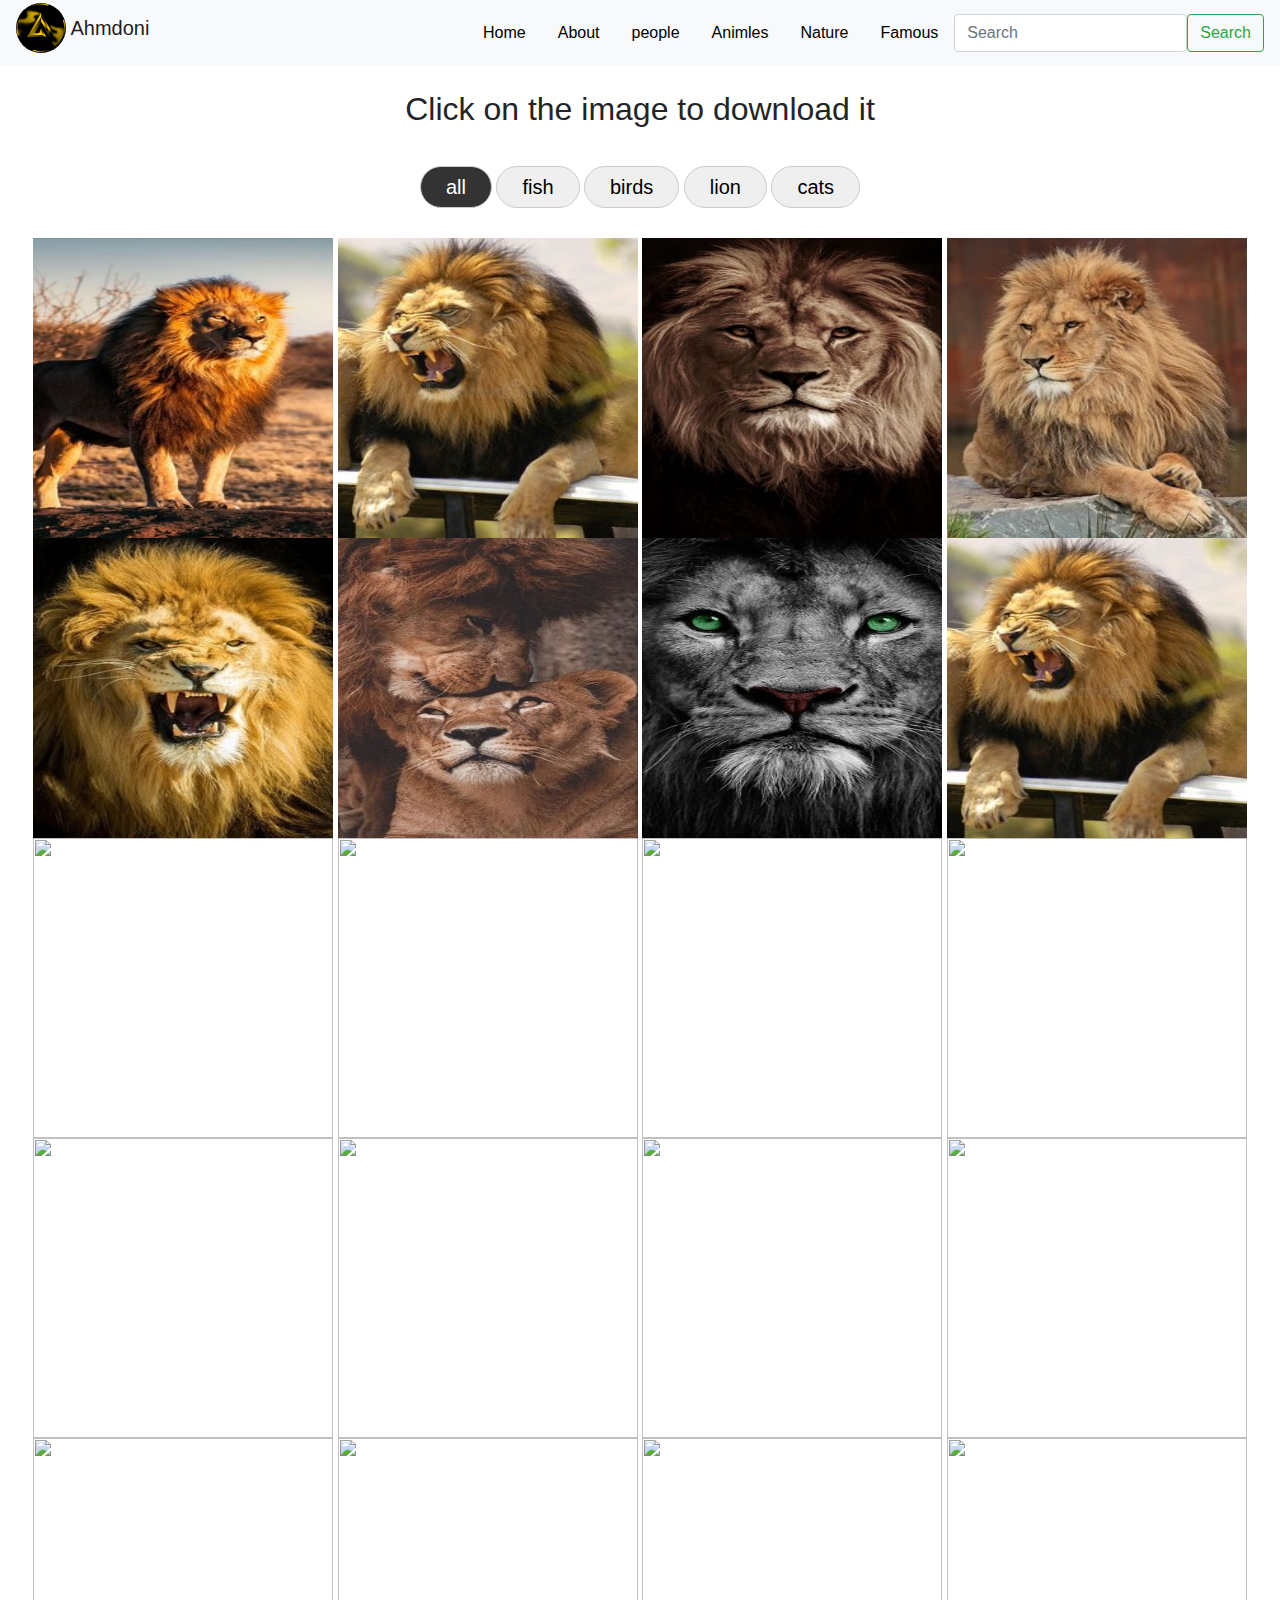
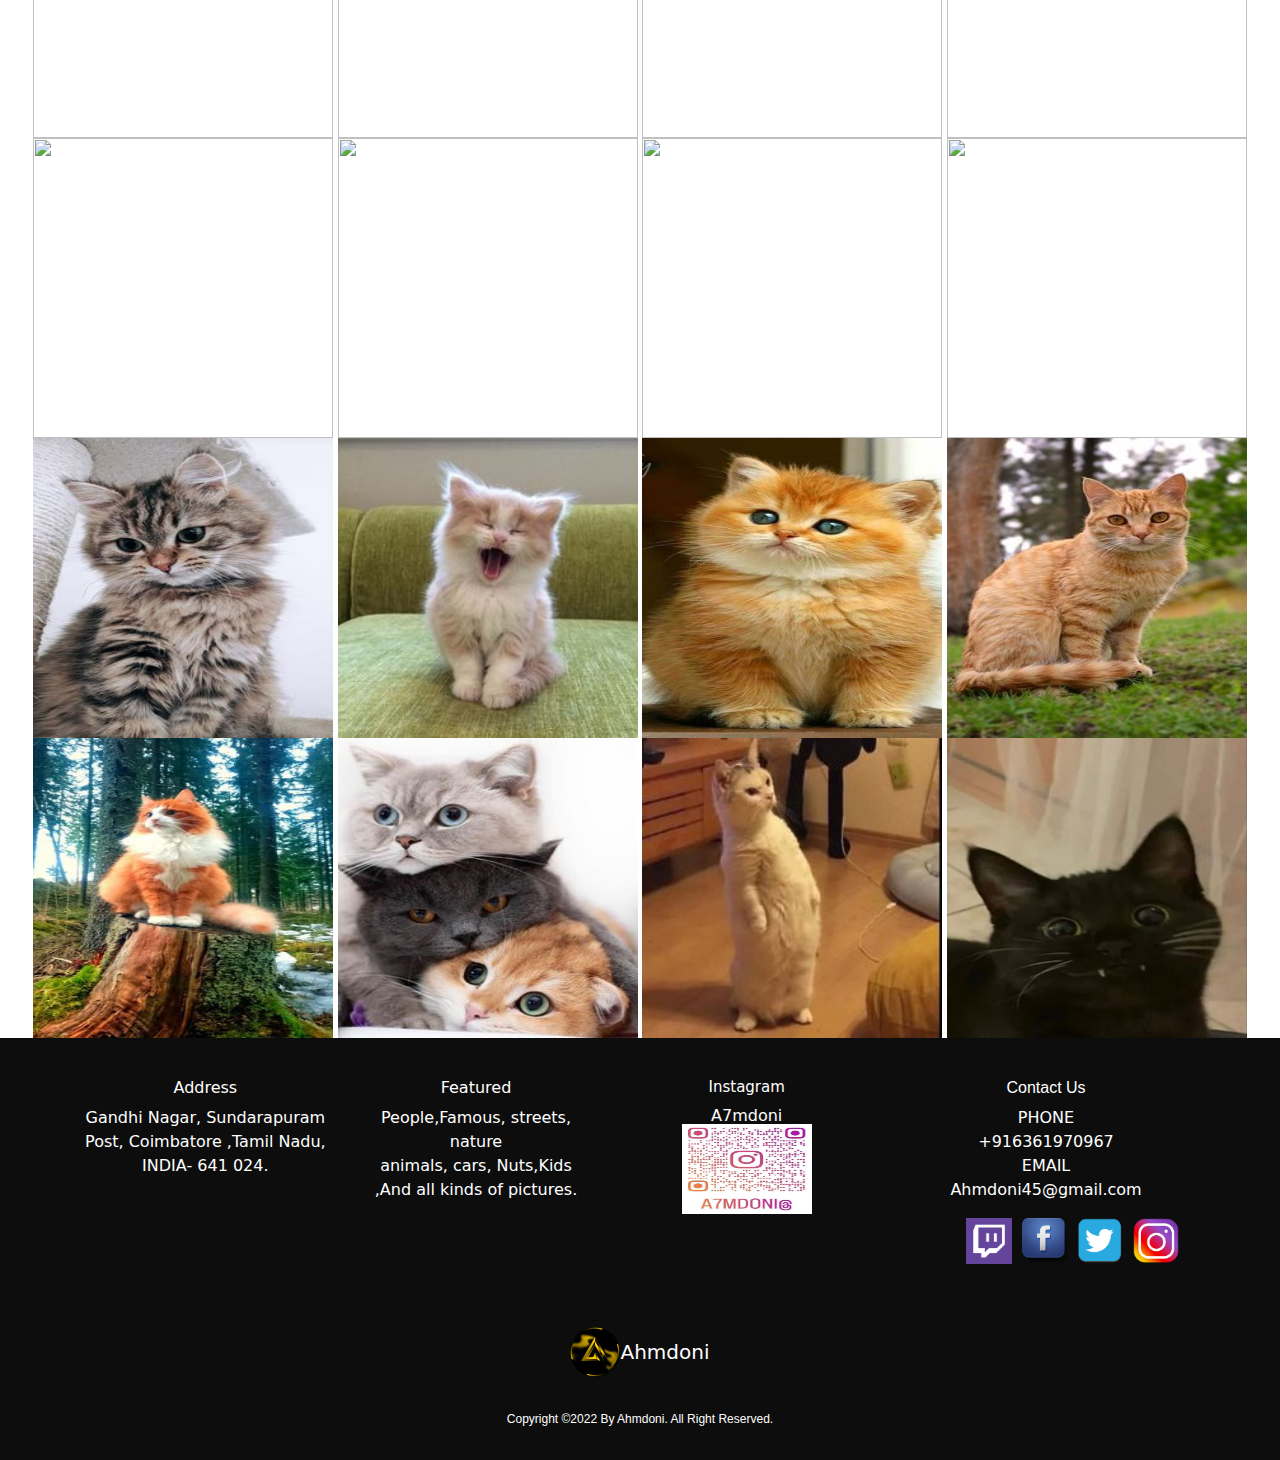
==== animals.html @ 9657eada "Add files via upload" ====
<!DOCTYPE html>
<html lang="en">
<head>
    <meta charset="UTF-8">
    <meta http-equiv="X-UA-Compatible" content="IE=edge">
    <meta name="viewport" content="width=device-width, initial-scale=1.0">
    <title>Document</title>
    <link rel="stylesheet" href="animals.css">
    <link rel="stylesheet" href="https://cdn.jsdelivr.net/npm/bootstrap@4.0.0/dist/css/bootstrap.min.css" integrity="sha384-Gn5384xqQ1aoWXA+058RXPxPg6fy4IWvTNh0E263XmFcJlSAwiGgFAW/dAiS6JXm" crossorigin="anonymous">
</head>
<body>



    <nav class="navbar navbar-expand-lg navbar-light bg-light" >
        <a class="navbar-brand" id="idris1" href="#">
          <img style=" border-radius: 50%; margin-top: -10px;" src="WhatsApp Image 2022-11-13 at 3.16.21 AM.jpeg" width="50" height="50" class="d-inline-block align-top" alt="Avatar">
          Ahmdoni 
        </a>
    <p class="navbar-brand" id="idris1"></p>
    <button class="navbar-toggler" type="button" data-toggle="collapse" data-target="#navbarSupportedContent" aria-controls="navbarSupportedContent" aria-expanded="false" aria-label="Toggle navigation">
    <span class="navbar-toggler-icon"></span>
    </button>
    <div class="collapse navbar-collapse" id="navbarSupportedContent">
    <ul class="navbar-nav mr-auto">
    
    </ul>
    
    
    
    <ul class="nav justify-content-center">
        <li class="nav-item">
          <a class="nav-link active" aria-current="page"  id="doni9"  style="color:black" href="doni.html">Home</a>
        </li>
        <li class="nav-item">
          <a class="nav-link" id="doni" style="color:black" href="#">About</a>
        </li>
        <li class="nav-item">
          <a class="nav-link" id="doni6" style="color:black" href="pepole.html">people</a>
        </li>
        <li class="nav-item">
            <a class="nav-link" id="doni3" style="color:black" href="animals.html">Animles</a>
          </li>
          <li class="nav-item">
            <a class="nav-link" id="doni4" style="color:black" href="nature.html">Nature</a>
          </li>
          <li class="nav-item">
            <a class="nav-link" id="doni5" style="color:black" href="famus.html">Famous</a>
          </li>
      </ul>
    
</ul>
<form class="d-flex" role="search">
  <input class="form-control me-2" type="search" placeholder="Search" aria-label="Search">
  <button class="btn btn-outline-success" type="submit">Search</button>
</form>
    </div>
    </nav>
    
      <script src="https://code.jquery.com/jquery-3.2.1.slim.min.js" integrity="sha384-KJ3o2DKtIkvYIK3UENzmM7KCkRr/rE9/Qpg6aAZGJwFDMVNA/GpGFF93hXpG5KkN" crossorigin="anonymous"></script>
    <script src="https://cdn.jsdelivr.net/npm/popper.js@1.12.9/dist/umd/popper.min.js" integrity="sha384-ApNbgh9B+Y1QKtv3Rn7W3mgPxhU9K/ScQsAP7hUibX39j7fakFPskvXusvfa0b4Q" crossorigin="anonymous"></script>
    <script src="https://cdn.jsdelivr.net/npm/bootstrap@4.0.0/dist/js/bootstrap.min.js" integrity="sha384-JZR6Spejh4U02d8jOt6vLEHfe/JQGiRRSQQxSfFWpi1MquVdAyjUar5+76PVCmYl" crossorigin="anonymous"></script>
    <br>
     
    



    
        <div class="body2">
            <h2>Click on the image to download it</h2>
            <input type="radio" id="all" name="button" checked>
            <input type="radio" id="fish" name="button">
            <input type="radio" id="birds" name="button">
            <input type="radio" id="lion" name="button">
            <input type="radio" id="cats" name="button">
            
            <label class="tag all" for="all">all</label>
            <label class="tag tag1" for="fish">fish</label>
            <label class="tag tag2" for="birds">birds</label>
            <label class="tag tag3" for="lion">lion</label>
            <label class="tag tag4" for="cats">cats</label>
          
            <br>
        
            <div class="images">
            
                    <img id="a7mdoni1" src="51ce6a3f68585bb4bf3963a09ea7c323.jpeg"  class="lion">
                    <img id="a7mdoni2" src="51f0fab3a84d438f36e5dd52f5d9e5f7 (1).jpeg"  class="lion">
                    <img id="a7mdoni3" src="95a886840b6cf97eb833e248d658596e.jpeg"  class="lion">
                    <img id="a7mdoni1" src="247e8360ef51dc62c81873b501513787.jpeg"  class="lion">
                    <img id="a7mdoni2" src="1750c8a843d64aedbdd80978d5d9576a.jpeg"  class="lion">
                    <img id="a7mdoni3" src="6422f1775fb9fbcaac04072166013844.jpeg"  class="lion">
                    <img id="a7mdoni2" src="4982056f8e0ac90ca8592ea5dd36728e.jpeg"  class="lion">
                    <img id="a7mdoni3" src="51f0fab3a84d438f36e5dd52f5d9e5f7 (1).jpeg"  class="lion">
                
                
        
            
                    <img id="a7mdoni4" src="https://source.unsplash.com/eqXiLNfZDc0"  class="birds">
                    <img id="a7mdoni5" src="https://source.unsplash.com/7_TTPznVIQI"  class="birds">
                    <img id="a7mdoni4" src="https://source.unsplash.com/eqXiLNfZDc0"  class="birds">
                    <img id="a7mdoni5" src="https://source.unsplash.com/7_TTPznVIQI"  class="birds">
                    <img id="a7mdoni4" src="https://source.unsplash.com/eqXiLNfZDc0"  class="birds">
                    <img id="a7mdoni5" src="https://source.unsplash.com/7_TTPznVIQI"  class="birds">
                    <img id="a7mdoni4" src="https://source.unsplash.com/eqXiLNfZDc0"  class="birds">
                    <img id="a7mdoni5" src="https://source.unsplash.com/7_TTPznVIQI"  class="birds">
                
        
            
                    <img id="a7mdoni6" src="https://source.unsplash.com/YV593oyMKmo"  class="fish">
                    <img id="a7mdoni7" src="https://source.unsplash.com/nI3bUW1Xqik"  class="fish">
                    <img id="a7mdoni8" src="https://source.unsplash.com/qlnoAyck9Zc"  class="fish">
                    <img id="a7mdoni6" src="https://source.unsplash.com/YV593oyMKmo"  class="fish">
                    <img id="a7mdoni7" src="https://source.unsplash.com/nI3bUW1Xqik"  class="fish">
                    <img id="a7mdoni8" src="https://source.unsplash.com/qlnoAyck9Zc"  class="fish">
                    <img id="a7mdoni6" src="https://source.unsplash.com/YV593oyMKmo"  class="fish">
                    <img id="a7mdoni7" src="https://source.unsplash.com/nI3bUW1Xqik"  class="fish">


        
                    <img id="a7mdoni9" src="59ecf6b1014140e645931a27ee9e0869.jpeg"  class="cats">
                    <img id="a7mdoni10" src="26c7355fe46f62d84579857c6f8c4ea5.jpeg"  class="cats">
                    <img id="a7mdoni9" src="bed7639b0a4c92f8a02414968b7a9907.jpeg"  class="cats">
                    <img id="a7mdoni10" src="87e2f0e3ab3a2f719da1ee3db638d71e.jpeg"  class="cats">
                    <img id="a7mdoni9" src="a181f273e292eab0e2986b23815c6b28.jpeg"  class="cats">
                    <img id="a7mdoni10" src="e689476d68157a3b33961489db179a81.jpeg"  class="cats">
                    <img id="a7mdoni9" src="a110d7aa40b43bb13269e2e44ba6e8cc.jpeg"  class="cats">
                    <img id="a7mdoni10" src="493f58afa87930ea30c155f9585729a9.jpeg"  class="cats">
        
        
        
                    
                
            </div>
        </div>


    <div class="p-3  text-white" style="background-color:#0D0D0D; margin-top: ;" id="Contact">
        <div class="container text-center">
          <div class="row row-cols-1 row-cols-sm-2 row-cols-md-4">
            <div class="col"><br><h5 class="text-start" style="font-size: 16px;font-family:system-ui, -apple-system, BlinkMacSystemFont, 'Segoe UI', Roboto, Oxygen, Ubuntu, Cantarell, 'Open Sans', 'Helvetica Neue', sans-serif;" >Address<br></h5>
              <p class="text-start" style="font-size: 16px;color:white;font-family:system-ui, -apple-system, BlinkMacSystemFont, 'Segoe UI', Roboto, Oxygen, Ubuntu, Cantarell, 'Open Sans', 'Helvetica Neue', sans-serif;"><i class="fa fa-map-marker"></i>
      Gandhi Nagar,
      Sundarapuram Post,
      Coimbatore ,Tamil Nadu, INDIA- 641 024. </p></div>
            <div class="col"><br><h5 class="text-start"style="font-size: 16px;color:white;font-family:system-ui, -apple-system, BlinkMacSystemFont, 'Segoe UI', Roboto, Oxygen, Ubuntu, Cantarell, 'Open Sans', 'Helvetica Neue', sans-serif;">Featured</h5>
              <p class="text-start" style="font-size: 16px;color:white;font-family:system-ui, -apple-system, BlinkMacSystemFont, 'Segoe UI', Roboto, Oxygen, Ubuntu, Cantarell, 'Open Sans', 'Helvetica Neue', sans-serif;">People,Famous, streets, nature <br>animals, cars, Nuts,Kids<br>
                ,And all kinds of pictures.</p></div>
            <div class="col"><br><h5 class="text-start" style="font-size: 15px;color:white;font-family:system-ui, -apple-system, BlinkMacSystemFont, 'Segoe UI', Roboto, Oxygen, Ubuntu, Cantarell, 'Open Sans', 'Helvetica Neue', sans-serif;"> Instagram</h5>
              <p class="text-start" style="font-size: 16px;color:white;font-family:system-ui, -apple-system, BlinkMacSystemFont, 'Segoe UI', Roboto, Oxygen, Ubuntu, Cantarell, 'Open Sans', 'Helvetica Neue', sans-serif;"><i class="fa fa-envelope"></i> A7mdoni<br>
                <i class="fa fa-envelope"></i></p> <img id="insta" src="WhatsApp Image 2022-11-13 at 3.38.16 AM.jpeg" class="img-fluid" alt="..."></div>
            <div class="col"><br><h5 class="text-start"style="font-size: 16px;color:white;">Contact Us</h5>
              <p class="text-start" style="font-size: 16px;color:white;font-family:system-ui, -apple-system, BlinkMacSystemFont, 'Segoe UI', Roboto, Oxygen, Ubuntu, Cantarell, 'Open Sans', 'Helvetica Neue', sans-serif;"><i class="fa fa-phone-square"></i>PHONE<br> +916361970967 <br><i class="fa fa-phone-square"></i>EMAIL<br>Ahmdoni45@gmail.com <br>
                 <div style="width: 250px;" class="ml-5 mt-3">
                  <a href="https://www.twitch.tv/a7mdoni" ><img class="facebook_logo" style="margin-left: 5px;"  src="pngwing.com (10).png" width="46px" height="46px" alt="" ></a>
                <a href="https://www.facebook.com/profile.php?id=100082954144459" ><img class="facebook_logo" style="margin-left: 5px;"  src="pngwing.com (5).png" width="46px" height="46px" alt=""></a>
                <a href="https://twitter.com/a7mdonii" ><img class="facebook_logo" style="margin-left: 5px;"  src="pngwing.com (8).png" width="46px" height="46px" alt=""></a>
                <a href="https://www.instagram.com/a7mdoni/"><img class="facebook_logo"  style="margin-left: 5px;" src="pngwing.com (4).png" width="46px" height="45px" alt=""></a>
            </div></p></div>
            </div>
        </div>
        <br>
        <hr>
      <p class="fw-bolder text-center" style="font-size: 20px;font-family:system-ui, -apple-system, BlinkMacSystemFont, 'Segoe UI', Roboto, Oxygen, Ubuntu, Cantarell, 'Open Sans', 'Helvetica Neue', sans-serif;">    <img style=" border-radius: 50%; margin-top:  -10px; margin-left: px;" src="WhatsApp Image 2022-11-13 at 3.16.21 AM.jpeg " width="50" height="50" class="d-inline-block align-top" alt="Avatar">Ahmdoni </p>
      <hr>
      <p class="text-center" style="font-size:12px ;">Copyright ©2022 By Ahmdoni. All Right Reserved.</p>
      </div>
        </div>
      </div>
      


</body>
</html>
---- animals.css ----
.body2{
    text-align: center;
    margin: 0px 2em;
    font-family: arial;
}

input{
    display: none;
}

.tag{
    font-size: 20px;
    margin: 1.5em 0px;
    padding: 5px 25px;
    border-radius: 50px;
    display: inline-block;
    cursor: pointer;
    background: #efefef;
    text-decoration: none;
    color: black;
    border: 1px solid #ccc;
}

#a7mdoni1{
    max-width: 300px;
    width: 300px;
    height: 300px;
    transition: all .4s ease-in-out;
}

#a7mdoni2{
    max-width: 300px;
    width: 300px;
    height: 300px;
    transition: all .4s ease-in-out;
}

#a7mdoni3{
    max-width: 300px;
    width: 300px;
    height: 300px;
    transition: all .4s ease-in-out;
}

#a7mdoni4{
    max-width: 300px;
    width: 300px;
    height: 300px;
    transition: all .4s ease-in-out;
}

#a7mdoni5{
    max-width: 300px;
    width: 300px;
    height: 300px;
    transition: all .4s ease-in-out;
}

#a7mdoni6{
    max-width: 300px;
    width: 300px;
    height: 300px;
    transition: all .4s ease-in-out;
}
#a7mdoni7{
    max-width: 300px;
    width: 300px;
    height: 300px;
    transition: all .4s ease-in-out;
}

#a7mdoni8{
    max-width: 300px;
    width: 300px;
    height: 300px;
    transition: all .4s ease-in-out;
}

#a7mdoni9{
    max-width: 300px;
    width: 300px;
    height: 300px;
    transition: all .4s ease-in-out;
}

#a7mdoni10{
    max-width: 300px;
    width: 300px;
    height: 300px;
    transition: all .4s ease-in-out;
}
#a7mdoni11{
    max-width: 300px;
    width: 300px;
    height: 300px;
    transition: all .4s ease-in-out;
}

#a7mdoni12{
    max-width: 300px;
    width: 300px;
    height: 300px;
    transition: all .4s ease-in-out;
}
#a7mdoni13{
    max-width: 300px;
    width: 300px;
    height: 300px;
    transition: all .4s ease-in-out;
}

#a7mdoni14{
    max-width: 300px;
    width: 300px;
    height: 300px;
    transition: all .4s ease-in-out;
}





/*filter CSS */

 #mens:checked ~ .images > img:not([class*='mens']),
 #women:checked ~ .images > img:not([class*='women']),
 #boys:checked ~ .images > img:not([class*='boys']),
 #girls:checked ~ .images > img:not([class*='girls']),
 #children:checked ~ .images > img:not([class*='children']),
 #babies:checked ~ .images > img:not([class*='babies'])
 {
   width: 0px;
   height: 0px;
}

#all:checked ~ .all,
#mens:checked ~ .tag1, 
#women:checked ~ .tag2,
#boys:checked ~ .tag3,
#girls:checked ~ .tag4,
#children:checked ~ .tag5,
#babies:checked ~ .tag6
{
    background-color: #333333;      
    color: white;
} 



#insta{
    width: 130px;
    height: 90px;
    margin-top: -20px;
}
#doni:hover{
    background-color: rgb(108, 151, 186);
    width: 100px;
    border-radius: 5px;
    text-align: center;
    transition: 0.5s;
}
    #doni1:hover{
        background-color: rgb(108, 151, 186);
        width: 100px;
        border-radius: 5px;
        text-align: center;
        transition: 0.5s;
    }
    #doni2:hover{
        background-color: rgb(108, 151, 186);
        width: 100px;
        border-radius: 5px;
        text-align: center;
        transition: 0.5s;
    }
    #doni3:hover{
        background-color: rgb(108, 151, 186);
        width: 100px;
        border-radius: 5px;
        text-align: center;
        transition: 0.5s;
    }
    #doni4:hover{
        background-color: rgb(108, 151, 186);
        width: 100px;
        border-radius: 5px;
        text-align: center;
        transition: 0.5s;
    }
    #doni5:hover{
        background-color: rgb(108, 151, 186);
        width: 100px;
        border-radius: 5px;
        text-align: center;
        transition: 0.5s;
    }
    #doni6:hover{
        background-color: rgb(108, 151, 186);
        width: 100px;
        border-radius: 5px;
        text-align: center;
        transition: 0.5s;
    }
    #doni7:hover{
        background-color: rgb(108, 151, 186);
        width: 100px;
        border-radius: 5px;
        text-align: center;
        transition: 0.5s;
    }
    #doni8:hover{
        background-color: rgb(108, 151, 186);
        width: 100px;
        border-radius: 5px;
        text-align: center;
        transition: 0.5s;
    }
    #doni9:hover{
        background-color: rgb(108, 151, 186);
        width: 100px;
        border-radius: 5px;
        text-align: center;
        transition: 0.5s;
    }
    #download{
        
        background-color: rgb(26, 238, 168);
        text-align: center;
        margin-top: px;
        
    }
    
    
    #doni028{
        margin: 0;
        padding: 0;
      }
      #boddoni028{
        text-align: center;
        margin: 0;
        padding: 0;
      }
      #doni028{
        width: 130px;
        height:30px ;
        background-color: orangered;
        color:white ;
        border:2px solid orangered;
        font-size:  18px;
        font-family: sans-serif;
        border-radius:  5px;  
      }
      #doni028:hover{
        background-color:transparent ;
        color: orangered;
      }
      .facebook_logo:hover{
        border: 5px solid #3b5998;
        box-shadow: 0 0 15px #3b5998;
        transition: 0.5s;
        border-radius: ;
      }

      .body2{
        text-align: center;
        margin: 0px 2em;
        font-family: arial;
    }
    
    input{
        display: none;
    }
    
    .tag{
        font-size: 20px;
        margin: 1.5em 0px;
        padding: 5px 25px;
        border-radius: 50px;
        display: inline-block;
        cursor: pointer;
        background: #efefef;
        text-decoration: none;
        color: black;
        border: 1px solid #ccc;
    }
    
    #a7mdoni1{
        max-width: 300px;
        width: 300px;
        height: 300px;
        transition: all .4s ease-in-out;
    }
    
    #a7mdoni2{
        max-width: 300px;
        width: 300px;
        height: 300px;
        transition: all .4s ease-in-out;
    }
    
    #a7mdoni3{
        max-width: 300px;
        width: 300px;
        height: 300px;
        transition: all .4s ease-in-out;
    }
    
    #a7mdoni4{
        max-width: 300px;
        width: 300px;
        height: 300px;
        transition: all .4s ease-in-out;
    }
    
    #a7mdoni5{
        max-width: 300px;
        width: 300px;
        height: 300px;
        transition: all .4s ease-in-out;
    }
    
    #a7mdoni6{
        max-width: 300px;
        width: 300px;
        height: 300px;
        transition: all .4s ease-in-out;
    }
    #a7mdoni7{
        max-width: 300px;
        width: 300px;
        height: 300px;
        transition: all .4s ease-in-out;
    }
    
    #a7mdoni8{
        max-width: 300px;
        width: 300px;
        height: 300px;
        transition: all .4s ease-in-out;
    }
    
    #a7mdoni9{
        max-width: 300px;
        width: 300px;
        height: 300px;
        transition: all .4s ease-in-out;
    }
    
    #a7mdoni10{
        max-width: 300px;
        width: 300px;
        height: 300px;
        transition: all .4s ease-in-out;
    }
    #a7mdoni11{
        max-width: 300px;
        width: 300px;
        height: 300px;
        transition: all .4s ease-in-out;
    }
    
    #a7mdoni12{
        max-width: 300px;
        width: 300px;
        height: 300px;
        transition: all .4s ease-in-out;
    }
    #a7mdoni13{
        max-width: 300px;
        width: 300px;
        height: 300px;
        transition: all .4s ease-in-out;
    }
    
    #a7mdoni14{
        max-width: 300px;
        width: 300px;
        height: 300px;
        transition: all .4s ease-in-out;
    }
    
    
    
    
    
    /*filter CSS */
    
     #fish:checked ~ .images > img:not([class*='fish']),
     #birds:checked ~ .images > img:not([class*='birds']),
     #lion:checked ~ .images > img:not([class*='lion']),
     #cats:checked ~ .images > img:not([class*='cats']),
     #elephants:checked ~ .images > img:not([class*='elephants']),
     #tigers:checked ~ .images > img:not([class*='tigers'])
     {
       width: 0px;
       height: 0px;
    }
    
    #all:checked ~ .all,
    #fish:checked ~ .tag1, 
    #birds:checked ~ .tag2,
    #lion:checked ~ .tag3,
    #cats:checked ~ .tag4,
    #elephants:checked ~ .tag5,
    #tigers:checked ~ .tag6
    {
        background-color: #333333;      
        color: white;
    }
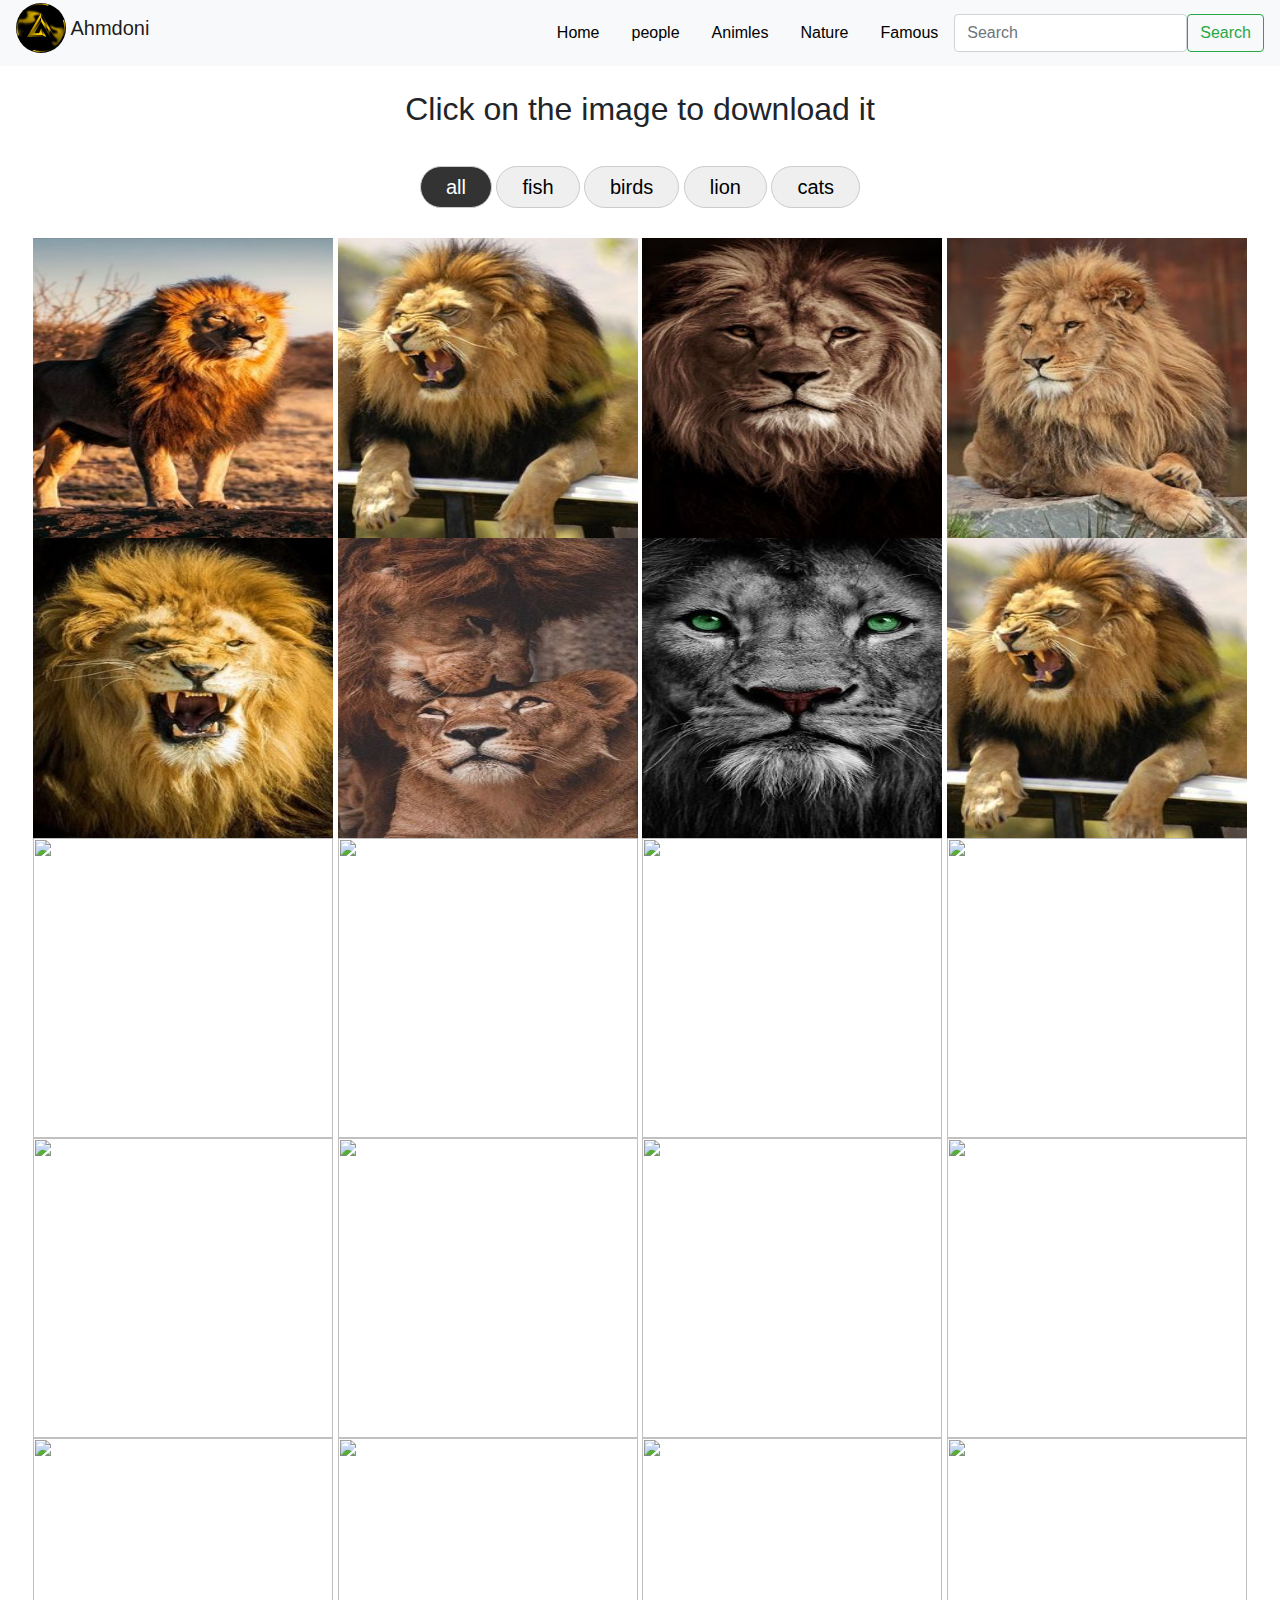
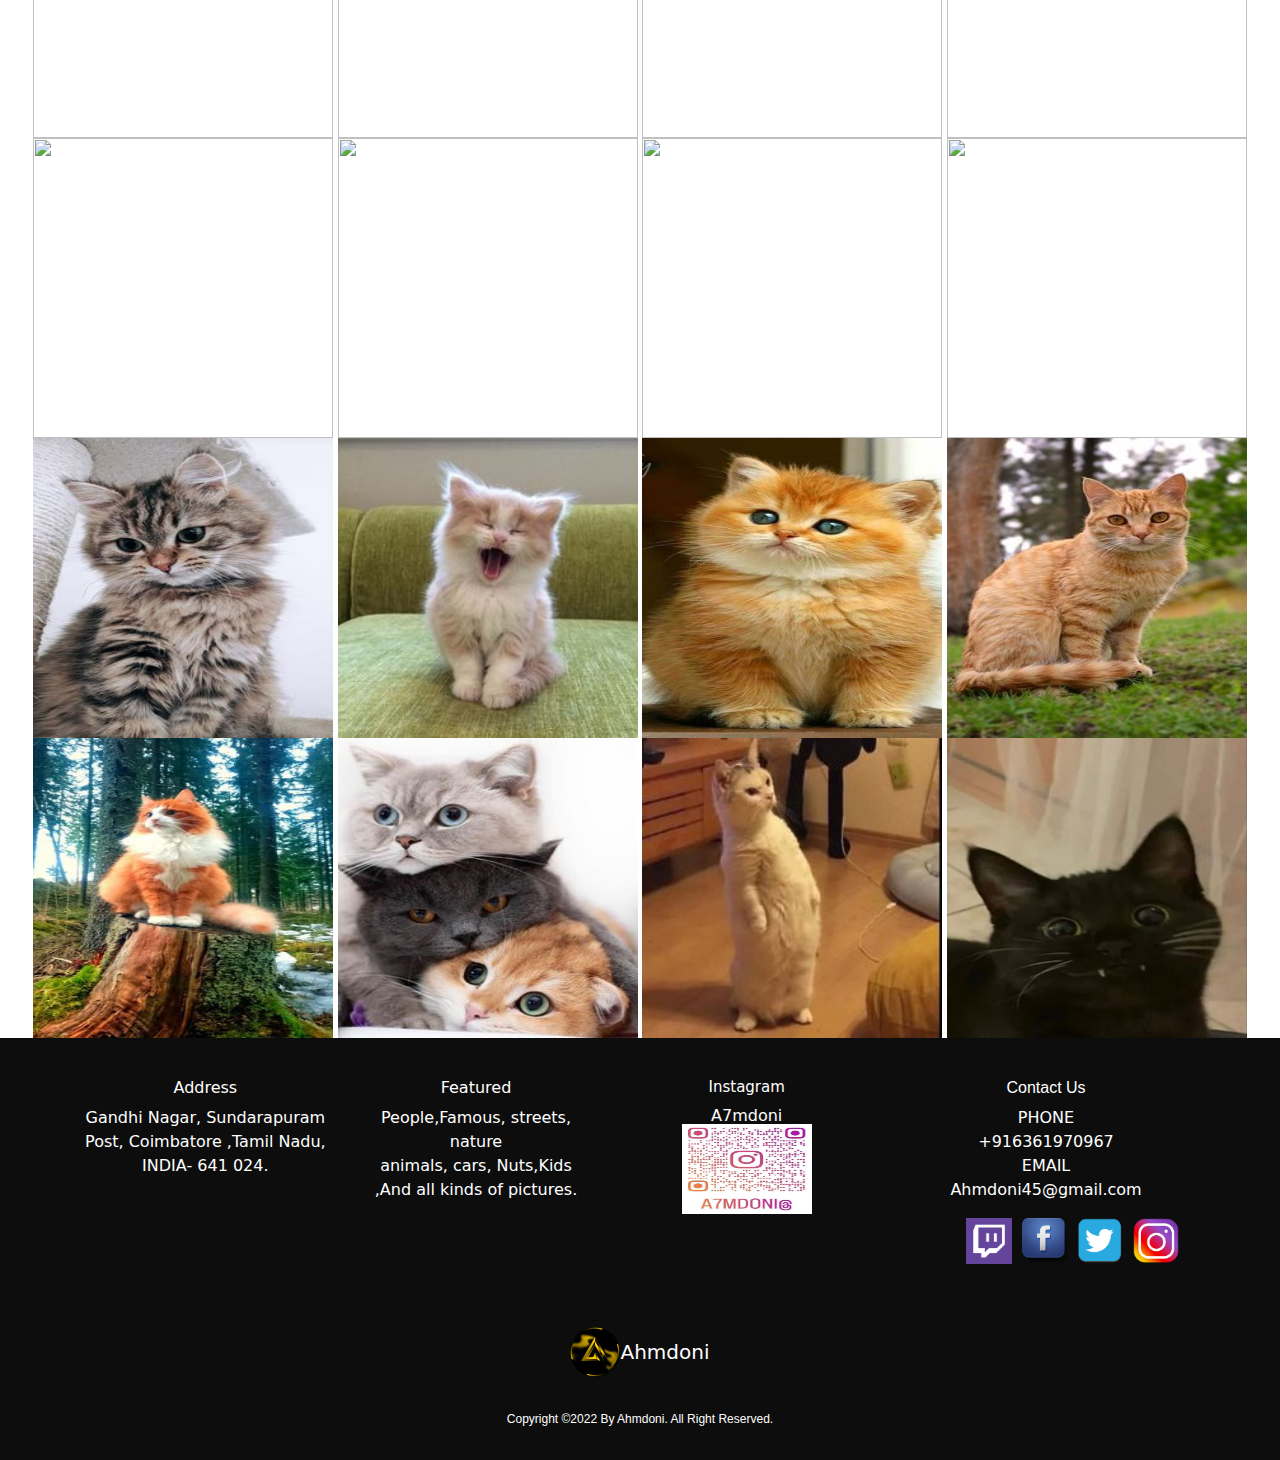
==== commit 6cd2edac: "Add files via upload" ====
--- a/animals.html
+++ b/animals.html
@@ -30,11 +30,9 @@
     
     <ul class="nav justify-content-center">
         <li class="nav-item">
-          <a class="nav-link active" aria-current="page"  id="doni9"  style="color:black" href="doni.html">Home</a>
+          <a class="nav-link active" aria-current="page"  id="doni9"  style="color:black" href="index.html">Home</a>
         </li>
-        <li class="nav-item">
-          <a class="nav-link" id="doni" style="color:black" href="#">About</a>
-        </li>
+       
         <li class="nav-item">
           <a class="nav-link" id="doni6" style="color:black" href="pepole.html">people</a>
         </li>
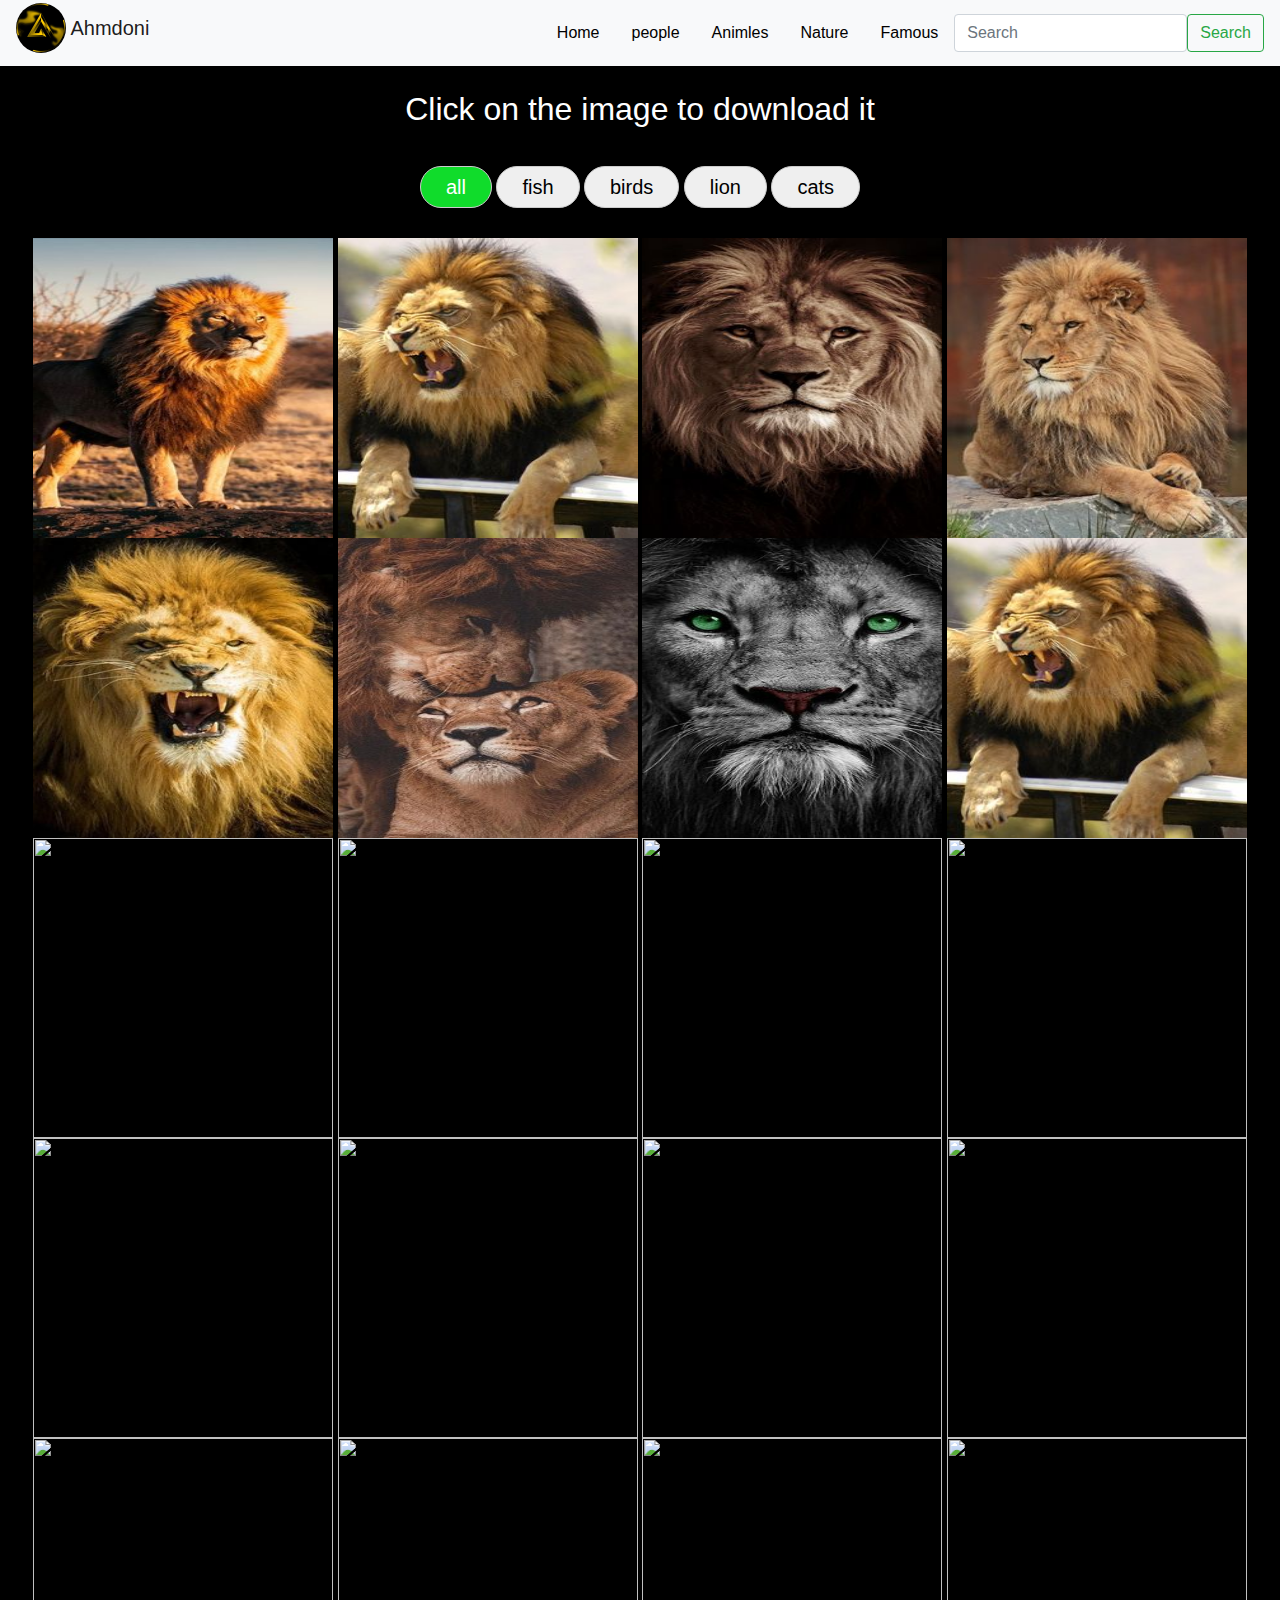
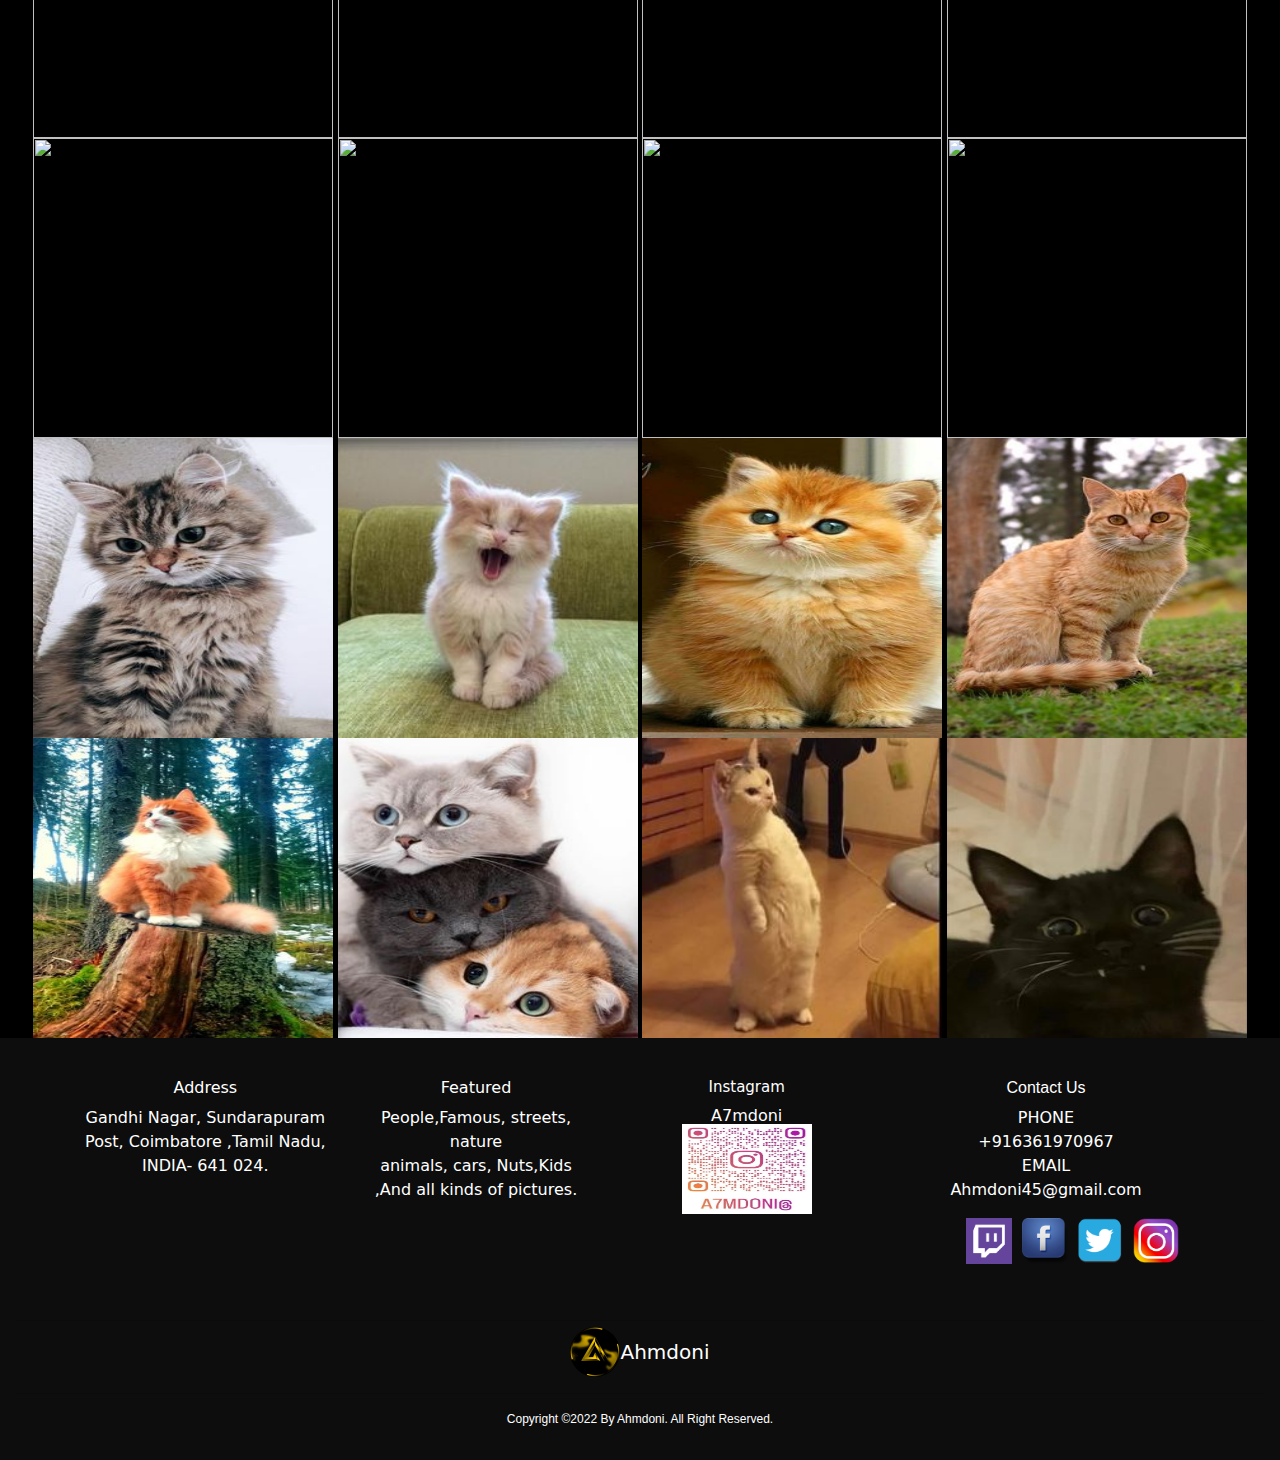
==== commit d21eba02: "Add files via upload" ====
--- a/animals.html
+++ b/animals.html
@@ -8,7 +8,7 @@
     <link rel="stylesheet" href="animals.css">
     <link rel="stylesheet" href="https://cdn.jsdelivr.net/npm/bootstrap@4.0.0/dist/css/bootstrap.min.css" integrity="sha384-Gn5384xqQ1aoWXA+058RXPxPg6fy4IWvTNh0E263XmFcJlSAwiGgFAW/dAiS6JXm" crossorigin="anonymous">
 </head>
-<body>
+<body style="background-color: black;">
 
 
 
@@ -66,7 +66,7 @@
 
     
         <div class="body2">
-            <h2>Click on the image to download it</h2>
+            <h2 style="color: white;">Click on the image to download it</h2>
             <input type="radio" id="all" name="button" checked>
             <input type="radio" id="fish" name="button">
             <input type="radio" id="birds" name="button">
--- a/animals.css
+++ b/animals.css
@@ -153,51 +153,51 @@
     margin-top: -20px;
 }
 #doni:hover{
-    background-color: rgb(108, 151, 186);
+    background-color:rgb(127, 238, 100);
     width: 100px;
-    border-radius: 5px;
+    border-radius: 30px;
     text-align: center;
     transition: 0.5s;
 }
     #doni1:hover{
-        background-color: rgb(108, 151, 186);
-        width: 100px;
-        border-radius: 5px;
+        background-color:rgb(127, 238, 100);
+        width: 100px;
+        border-radius: 30px;
         text-align: center;
         transition: 0.5s;
     }
     #doni2:hover{
-        background-color: rgb(108, 151, 186);
-        width: 100px;
-        border-radius: 5px;
+        background-color:rgb(127, 238, 100);
+        width: 100px;
+        border-radius: 30px;
         text-align: center;
         transition: 0.5s;
     }
     #doni3:hover{
-        background-color: rgb(108, 151, 186);
-        width: 100px;
-        border-radius: 5px;
+        background-color:rgb(127, 238, 100);
+        width: 100px;
+        border-radius: 30px;
         text-align: center;
         transition: 0.5s;
     }
     #doni4:hover{
-        background-color: rgb(108, 151, 186);
-        width: 100px;
-        border-radius: 5px;
+        background-color:rgb(127, 238, 100);
+        width: 100px;
+        border-radius: 30px;
         text-align: center;
         transition: 0.5s;
     }
     #doni5:hover{
-        background-color: rgb(108, 151, 186);
-        width: 100px;
-        border-radius: 5px;
+        background-color:rgb(127, 238, 100);
+        width: 100px;
+        border-radius: 30px;
         text-align: center;
         transition: 0.5s;
     }
     #doni6:hover{
-        background-color: rgb(108, 151, 186);
-        width: 100px;
-        border-radius: 5px;
+        background-color:rgb(127, 238, 100);
+        width: 100px;
+        border-radius: 30px;
         text-align: center;
         transition: 0.5s;
     }
@@ -216,9 +216,9 @@
         transition: 0.5s;
     }
     #doni9:hover{
-        background-color: rgb(108, 151, 186);
-        width: 100px;
-        border-radius: 5px;
+        background-color:rgb(127, 238, 100);
+        width: 100px;
+        border-radius: 30px;
         text-align: center;
         transition: 0.5s;
     }
@@ -404,7 +404,7 @@
     #elephants:checked ~ .tag5,
     #tigers:checked ~ .tag6
     {
-        background-color: #333333;      
+        background-color: #10dc2b;      
         color: white;
     } 
      